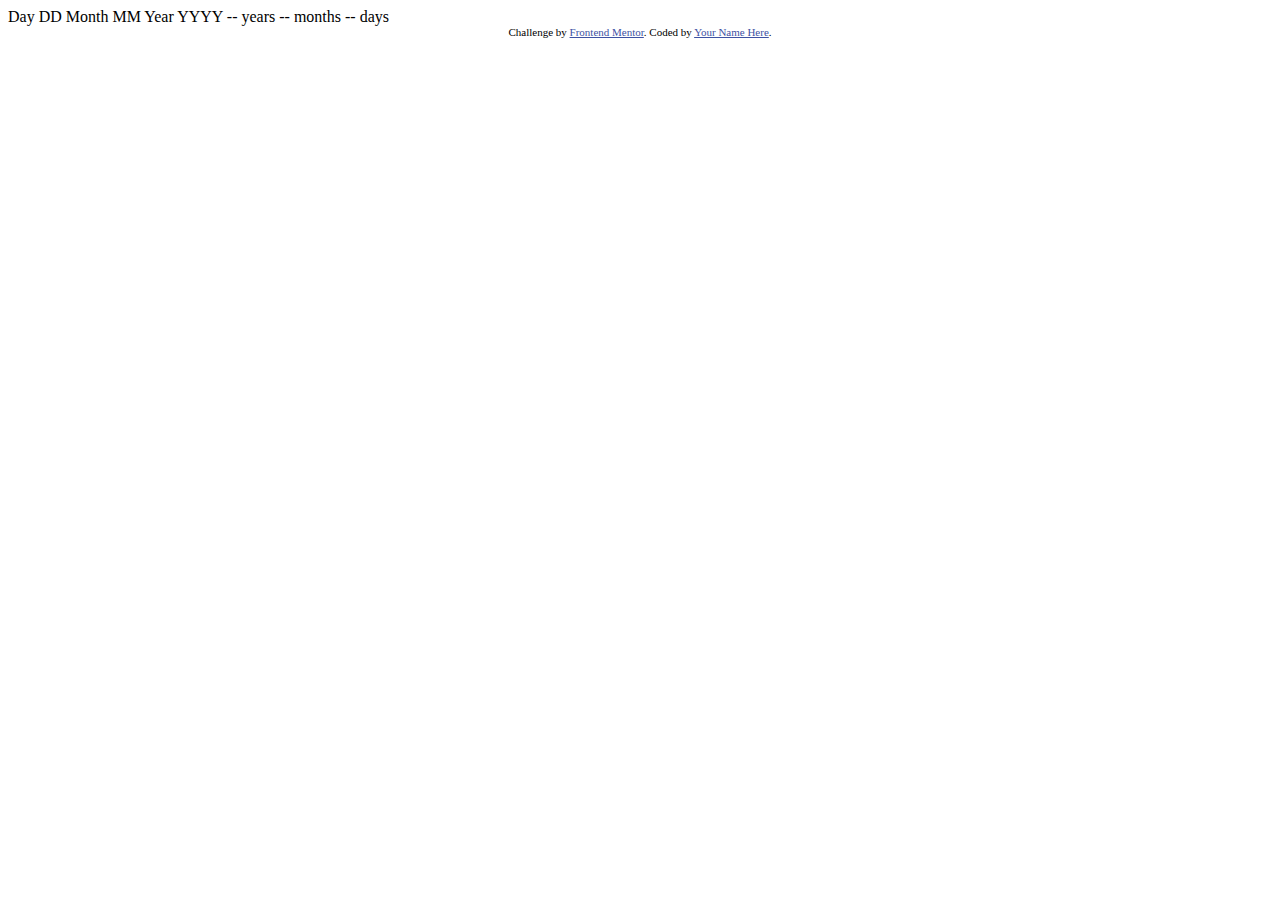
==== index.html @ 11299951 "first commit" ====
<!DOCTYPE html>
<html lang="en">
<head>
  <meta charset="UTF-8">
  <meta name="viewport" content="width=device-width, initial-scale=1.0"> <!-- displays site properly based on user's device -->

  <link rel="icon" type="image/png" sizes="32x32" href="./assets/images/favicon-32x32.png">
  
  <title>Frontend Mentor | Age calculator app</title>

  <!-- Feel free to remove these styles or customise in your own stylesheet 👍 -->
  <style>
    .attribution { font-size: 11px; text-align: center; }
    .attribution a { color: hsl(228, 45%, 44%); }
  </style>
</head>
<body>

  Day
  DD

  Month
  MM

  Year
  YYYY

  -- years
  -- months
  -- days
  
  <div class="attribution">
    Challenge by <a href="https://www.frontendmentor.io?ref=challenge" target="_blank">Frontend Mentor</a>. 
    Coded by <a href="#">Your Name Here</a>.
  </div>
</body>
</html>
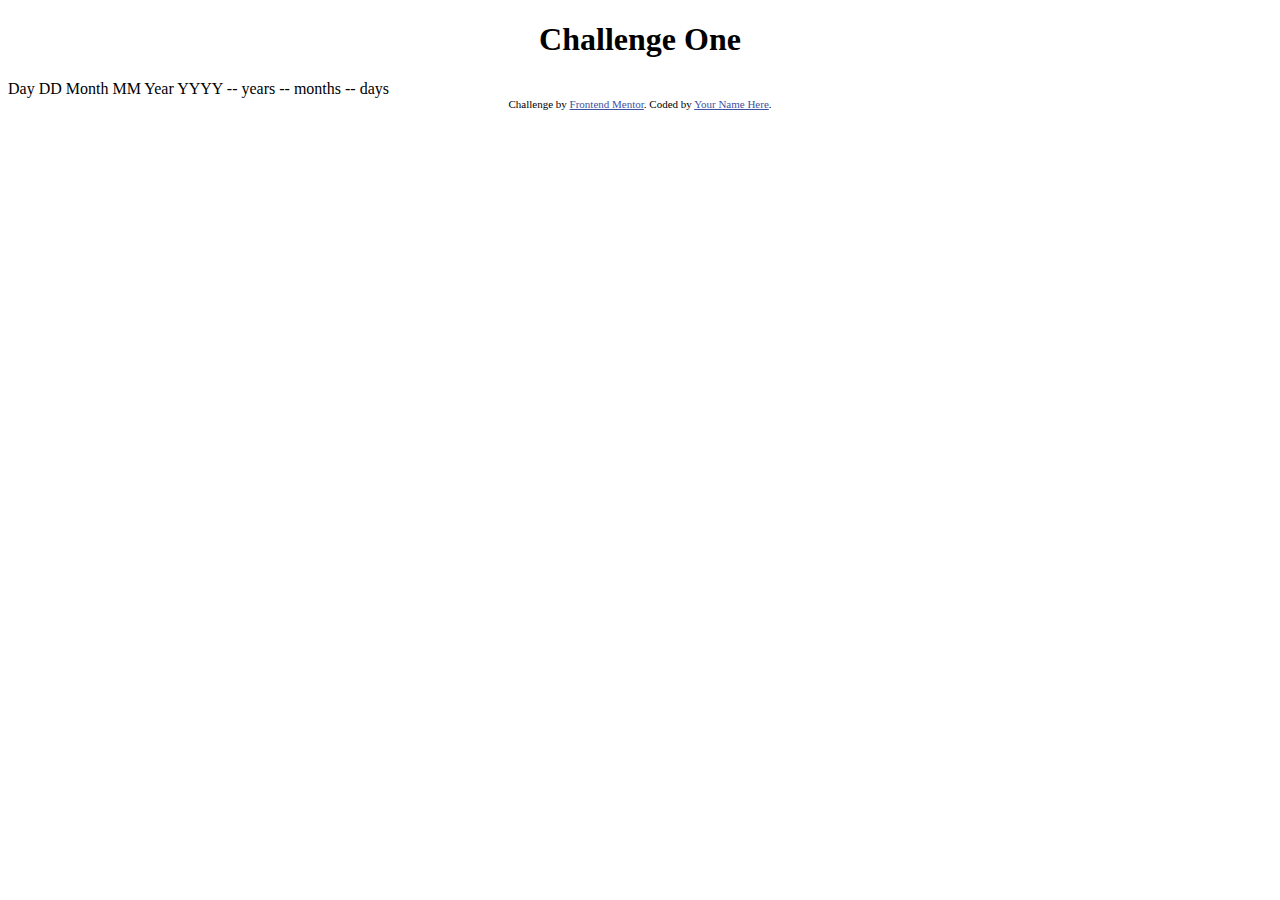
==== commit 5b48e26b: "Co-authored-by: BharathKumarchilukuri <BharathKumarchilukuri@users.noreply.github.com>" ====
--- a/index.html
+++ b/index.html
@@ -1,37 +1,40 @@
 <!DOCTYPE html>
 <html lang="en">
-<head>
-  <meta charset="UTF-8">
-  <meta name="viewport" content="width=device-width, initial-scale=1.0"> <!-- displays site properly based on user's device -->
+  <head>
+    <meta charset="UTF-8" />
+    <meta name="viewport" content="width=device-width, initial-scale=1.0" />
+    <!-- displays site properly based on user's device -->
 
-  <link rel="icon" type="image/png" sizes="32x32" href="./assets/images/favicon-32x32.png">
-  
-  <title>Frontend Mentor | Age calculator app</title>
+    <link
+      rel="icon"
+      type="image/png"
+      sizes="32x32"
+      href="./assets/images/favicon-32x32.png"
+    />
 
-  <!-- Feel free to remove these styles or customise in your own stylesheet 👍 -->
-  <style>
-    .attribution { font-size: 11px; text-align: center; }
-    .attribution a { color: hsl(228, 45%, 44%); }
-  </style>
-</head>
-<body>
+    <title>Frontend Mentor | Age calculator application</title>
 
-  Day
-  DD
+    <!-- Feel free to remove these styles or customise in your own stylesheet 👍 -->
+    <style>
+      .attribution {
+        font-size: 11px;
+        text-align: center;
+      }
+      .attribution a {
+        color: hsl(228, 45%, 44%);
+      }
+    </style>
+  </head>
+  <body>
+    <h1 style="text-align: center">Challenge One</h1>
 
-  Month
-  MM
+    Day DD Month MM Year YYYY -- years -- months -- days
 
-  Year
-  YYYY
-
-  -- years
-  -- months
-  -- days
-  
-  <div class="attribution">
-    Challenge by <a href="https://www.frontendmentor.io?ref=challenge" target="_blank">Frontend Mentor</a>. 
-    Coded by <a href="#">Your Name Here</a>.
-  </div>
-</body>
-</html>+    <div class="attribution">
+      Challenge by
+      <a href="https://www.frontendmentor.io?ref=challenge" target="_blank"
+        >Frontend Mentor</a
+      >. Coded by <a href="#">Your Name Here</a>.
+    </div>
+  </body>
+</html>
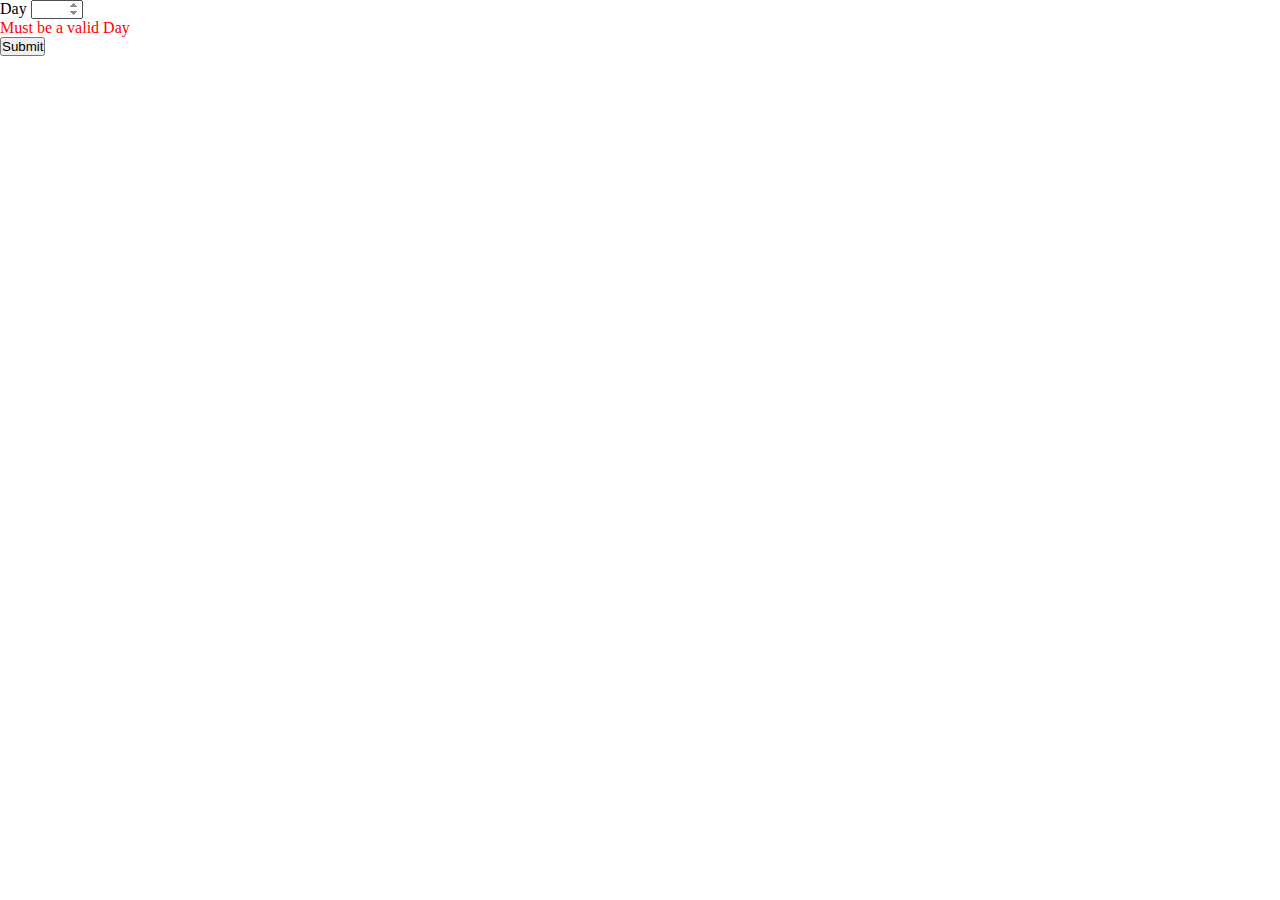
==== commit bfb2750f: "add responsive and logics" ====
--- a/index.html
+++ b/index.html
@@ -11,30 +11,21 @@
       sizes="32x32"
       href="./assets/images/favicon-32x32.png"
     />
+    <link rel="stylesheet" href="styles.css" />
 
     <title>Frontend Mentor | Age calculator application</title>
 
     <!-- Feel free to remove these styles or customise in your own stylesheet 👍 -->
-    <style>
-      .attribution {
-        font-size: 11px;
-        text-align: center;
-      }
-      .attribution a {
-        color: hsl(228, 45%, 44%);
-      }
-    </style>
   </head>
   <body>
-    <h1 style="text-align: center">Challenge One</h1>
-
-    Day DD Month MM Year YYYY -- years -- months -- days
-
-    <div class="attribution">
-      Challenge by
-      <a href="https://www.frontendmentor.io?ref=challenge" target="_blank"
-        >Frontend Mentor</a
-      >. Coded by <a href="#">Your Name Here</a>.
+    <div class="card">
+      <form action="">
+        <label for="day-input">Day</label>
+        <input type="number" name="day-input" id="day-input" min="1" max="30" />
+        <p class="error-msg">Must be a valid Day</p>
+        <button type="submit">Submit</button>
+      </form>
     </div>
+    <script src="logic.js"></script>
   </body>
 </html>
--- a/styles.css
+++ b/styles.css
@@ -0,0 +1,5 @@
+* {
+  margin: 0;
+  padding: 0;
+  box-sizing: border-box;
+}
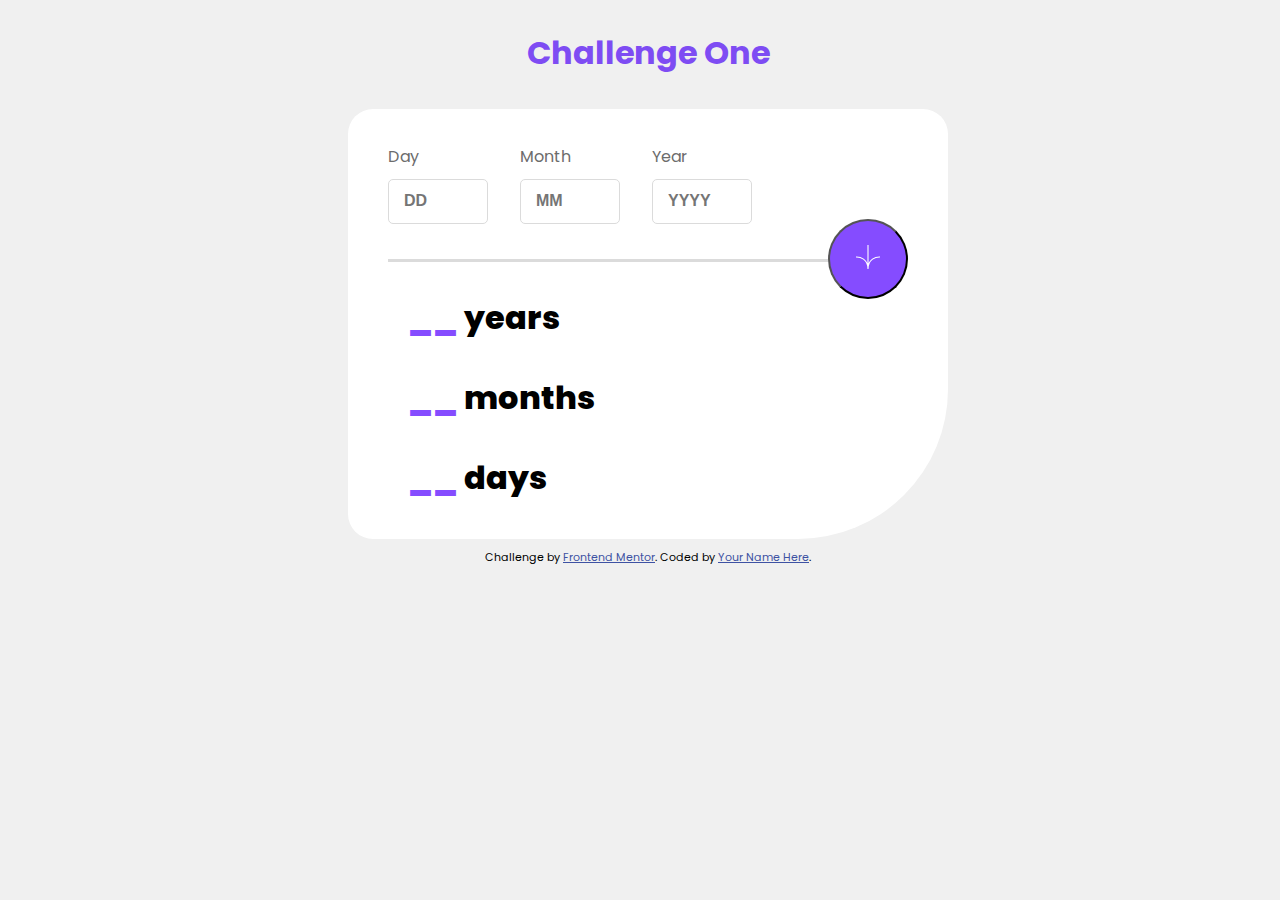
==== commit 58993d32: "update core files" ====
--- a/index.html
+++ b/index.html
@@ -18,14 +18,85 @@
     <!-- Feel free to remove these styles or customise in your own stylesheet 👍 -->
   </head>
   <body>
-    <div class="card">
-      <form action="">
-        <label for="day-input">Day</label>
-        <input type="number" name="day-input" id="day-input" min="1" max="30" />
-        <p class="error-msg">Must be a valid Day</p>
-        <button type="submit">Submit</button>
-      </form>
+    <h1 style="text-align: center">Challenge One</h1>
+    <div class="container">
+      <div class="upper-part">
+        <form class="form">
+          <label for="day-field">
+            Day
+            <input
+              type="number"
+              id="day-field"
+              min="1"
+              max="31"
+              placeholder="DD"
+              required
+            />
+          </label>
+          <label for="month-field">
+            Month
+            <input
+              type="number"
+              id="month-field"
+              min="1"
+              max="12"
+              placeholder="MM"
+              required
+            />
+          </label>
+          <label for="year-field">
+            Year
+            <input
+              type="number"
+              id="year-field"
+              max="2023"
+              placeholder="YYYY"
+              required
+            />
+          </label>
+          <!-- TODO: not sure about auto submit hidden input but should work it out  -->
+          <!-- <input type="submit" style="visibility: hidden" /> -->
+          <button class="btn">
+            <svg
+              xmlns="http://www.w3.org/2000/svg"
+              width="26"
+              height="24"
+              viewBox="0 0 46 44"
+            >
+              <g fill="none" stroke="#FFF" stroke-width="2">
+                <path
+                  d="M1 22.019C8.333 21.686 23 25.616 23 44M23 44V0M45 22.019C37.667 21.686 23 25.616 23 44"
+                />
+              </g>
+            </svg>
+          </button>
+        </form>
+
+        <!-- "g src="./assets/images/favicon-32x32.png" alt="arrow-image" /> -->
+      </div>
+      <div class="seperator"></div>
+      <div class="lower-part">
+        <p>
+          <span class="blanks years">__</span
+          ><span class="year-out-text"> years</span>
+        </p>
+        <p>
+          <span class="blanks months">__</span
+          ><span class="month-out-text"> months</span>
+        </p>
+        <p>
+          <span class="blanks days">__</span>
+          <span class="day-out-text">days</span>
+        </p>
+      </div>
     </div>
-    <script src="logic.js"></script>
+
+    <div class="attribution">
+      Challenge by
+      <a href="https://www.frontendmentor.io?ref=challenge" target="_blank"
+        >Frontend Mentor</a
+      >. Coded by <a href="#">Your Name Here</a>.
+    </div>
+    <script src="index.js"></script>
   </body>
 </html>
--- a/styles.css
+++ b/styles.css
@@ -1,5 +1,176 @@
+@import url("https://fonts.googleapis.com/css2?family=Orbitron:wght@400;500;600;700;800;900&family=Poppins:ital,wght@0,100;0,200;0,500;0,800;1,100&display=swap");
+
 * {
-  margin: 0;
-  padding: 0;
   box-sizing: border-box;
 }
+:root {
+  --light-grey: hsl(0, 0%, 86%);
+  --purple: hsl(259, 100%, 65%);
+  --light-red: hsl(0, 100%, 67%);
+  --off-black: hsl(0, 0%, 8%);
+  font-family: "Poppins";
+}
+
+body {
+  background-color: #f0f0f0;
+  width: 100dvw;
+  display: grid;
+  place-items: center;
+}
+h1 {
+  color: rgb(126, 76, 243);
+}
+
+.container {
+  width: 600px;
+  /* max-width: 500px; */
+  height: 430px;
+  background-color: #fff;
+  margin: 10px auto;
+  border-radius: 25px 25px 150px 25px;
+  display: flex;
+  flex-direction: column;
+  align-items: center;
+  padding-left: 40px;
+  padding-right: 60px;
+  /* justify-content: center; */
+  /* position: relative; */
+}
+
+/* ?                   Form Styles                */
+.upper-part {
+  width: 100%;
+  height: 150px;
+  /* border-bottom: 1px solid var(--light-grey); */
+  display: flex;
+  /* flex-direction: column; */
+  justify-content: space-between;
+  align-items: center;
+  position: relative;
+  /* background-color: red; */
+  /* padding-left: 20px; */
+  /* position: absolute; */
+  /* background-color: red; */
+}
+form {
+  width: 100%;
+  display: flex;
+  gap: 2rem;
+  /* justify-content: space-around; */
+  /* background-color: blue; */
+}
+label {
+  color: #6c6c6c;
+  /* margin-bottom: 10px; */
+  /* font-size: 18px; */
+  /* font-weight: 500; */
+}
+
+input {
+  width: 100px;
+  height: 45px;
+  box-sizing: border-box;
+  border: 1px solid var(--light-grey);
+  border-radius: 5px;
+  display: block;
+  margin-top: 10px;
+  font-size: 16px;
+  padding-left: 15px;
+  font-weight: 800;
+  position: relative;
+}
+
+.seperator {
+  width: 100%;
+  height: 3px;
+  aspect-ratio: 1/1;
+  border: 10px;
+  background-color: var(--light-grey);
+  /* position: relative; */
+}
+.btn {
+  position: absolute;
+  width: 80px;
+  aspect-ratio: 1/1;
+  /* inset: 0; */
+  bottom: -40px;
+  right: -20px;
+  /* width: 10%; */
+  background-color: var(--purple);
+  border-radius: 50%;
+  cursor: pointer;
+  /* z-index: 100; */
+}
+.btn:active {
+  background-color: var(--off-black);
+}
+/* input::placeholder {
+  font-size: 6px;
+  padding-left: 10px;
+  font-weight: bolder;
+} */
+
+/* .day-field { */
+/* position: relative; */
+/* } */
+
+/* #day-field {
+  position: absolute;
+  content: "day";
+  width: 100px;
+  color: antiquewhite;
+  z-index: 100;
+} */
+
+/* ? Lower Part Styles */
+.lower-part {
+  width: 100%;
+  height: 60%;
+  /* background-color: red; */
+  padding-left: 20px;
+}
+.lower-part p {
+  font-family: "Poppins";
+  font-size: 32px;
+  font-weight: 800;
+}
+span.blanks {
+  font-family: inherit;
+  /* display: inline-flex; */
+  color: var(--purple);
+  /* background-color: ; */
+  /* width: 80px; */
+  /* justify-content: center; */
+}
+
+/* Footer styles */
+.attribution {
+  font-size: 11px;
+  text-align: center;
+}
+.attribution a {
+  color: hsl(228, 45%, 44%);
+}
+
+@media screen and (width <= 600px) {
+  .container {
+    width: 400px;
+    padding-right: 20px;
+    padding-left: 20px;
+  }
+  form {
+    margin: 0 10px;
+    width: 100%;
+    gap: 1rem;
+  }
+  .btn {
+    position: absolute;
+    width: 60px;
+    aspect-ratio: 1/1;
+    bottom: -30px;
+    right: 45%;
+  }
+  .seperator {
+    width: 100%;
+  }
+}
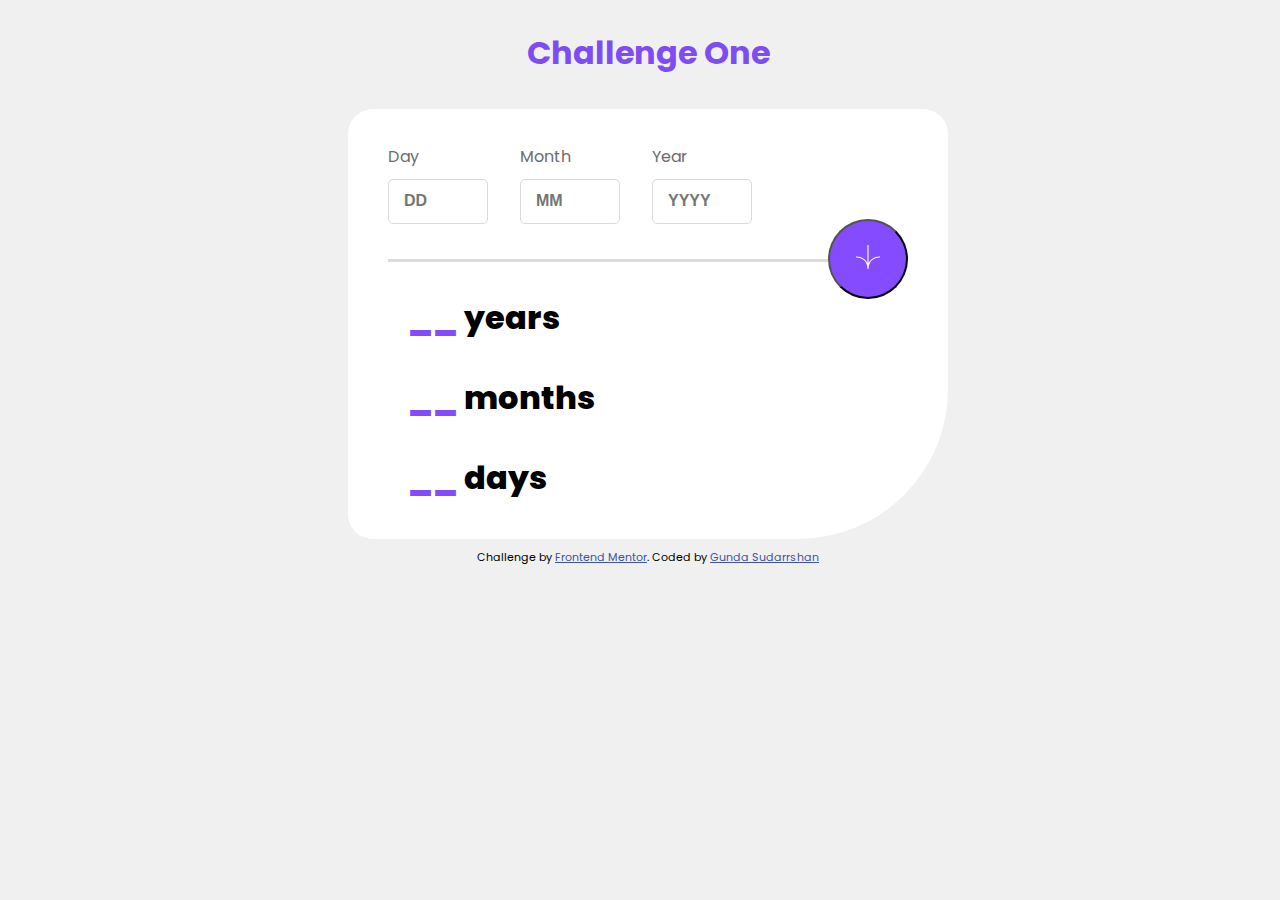
==== commit 953e22bf: "update acknowledgment" ====
--- a/index.html
+++ b/index.html
@@ -95,7 +95,10 @@
       Challenge by
       <a href="https://www.frontendmentor.io?ref=challenge" target="_blank"
         >Frontend Mentor</a
-      >. Coded by <a href="#">Your Name Here</a>.
+      >. Coded by
+      <a href="https://www.frontendmentor.io/profile/GundaSudarrshan"
+        >Gunda Sudarrshan
+      </a>
     </div>
     <script src="index.js"></script>
   </body>
